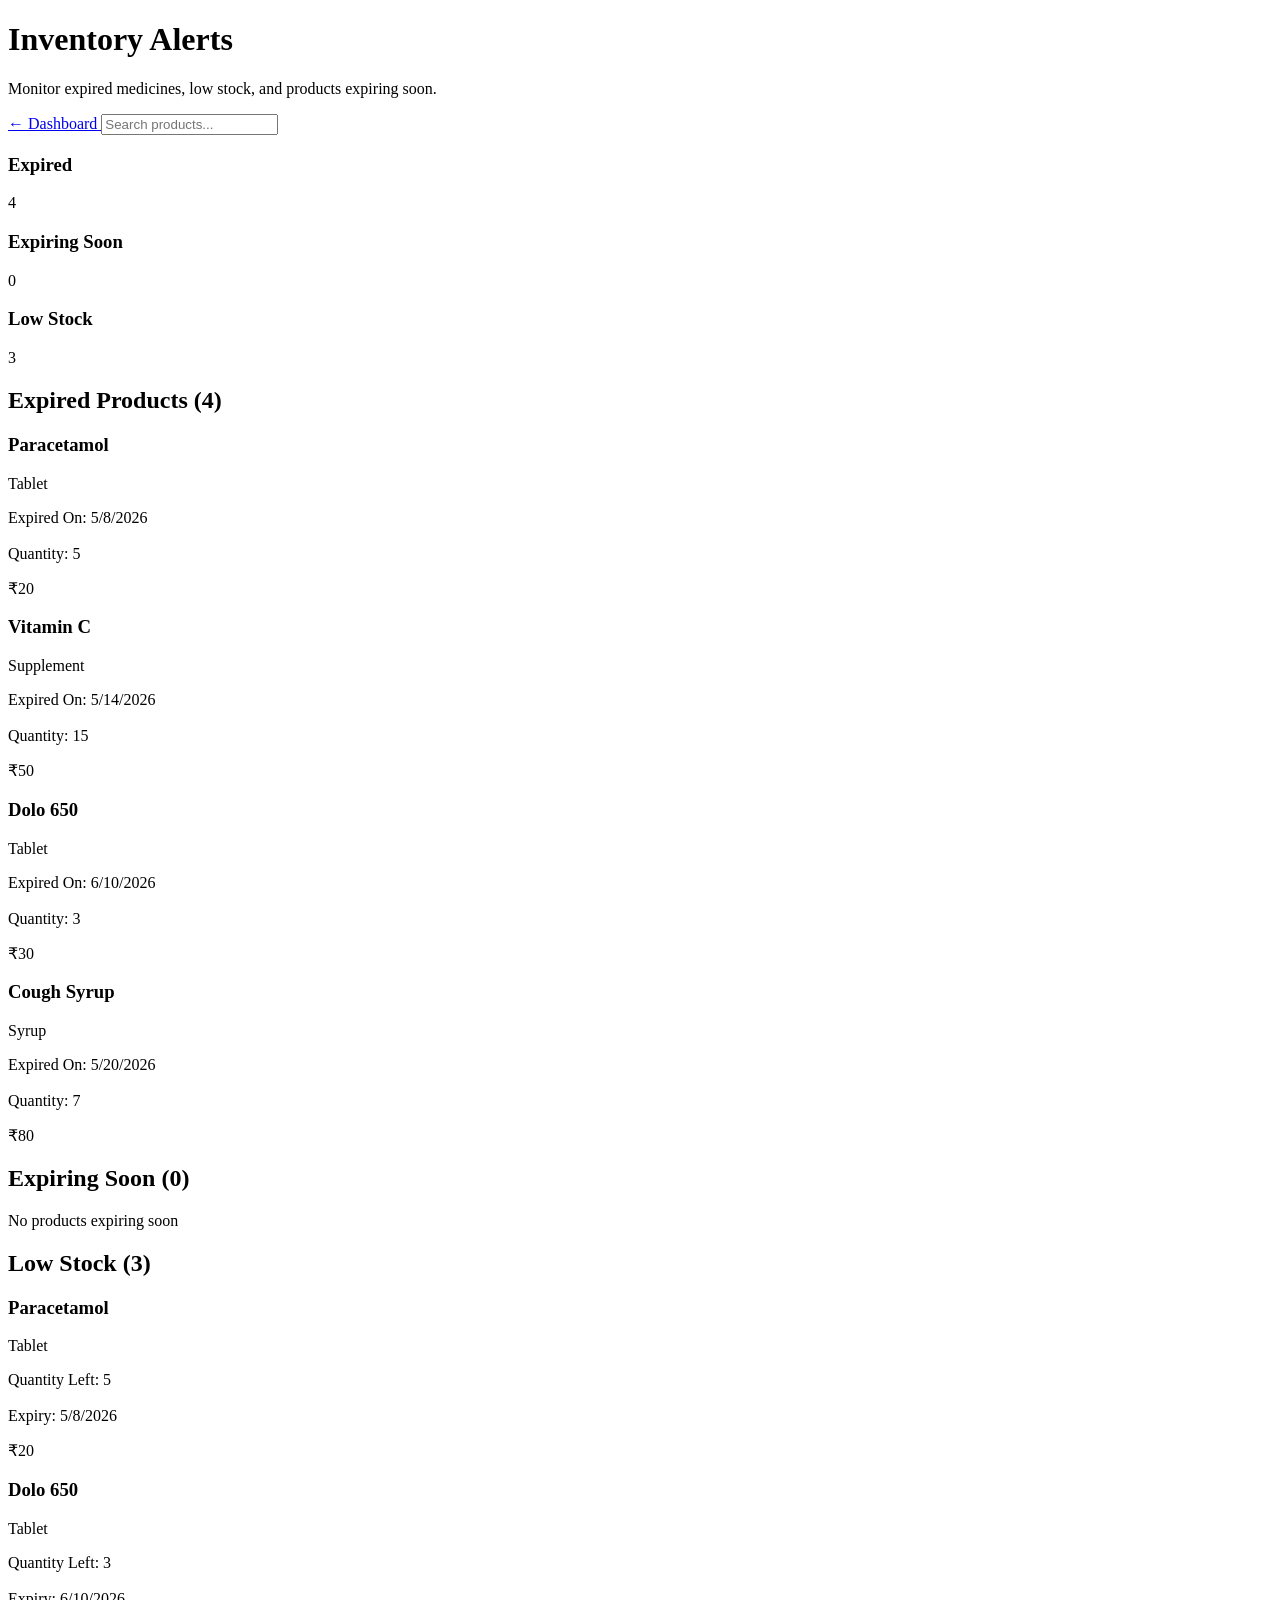
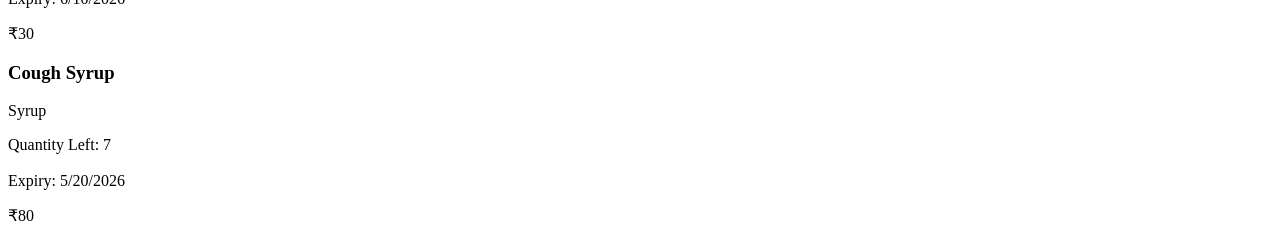
==== Alerts/alerts.html @ 267d738c "Add alerts.html for inventory monitoring" ====
<!DOCTYPE html>

      <div>
        <h1>Inventory Alerts</h1>
        <p class="subtitle">
          Monitor expired medicines, low stock,
          and products expiring soon.
        </p>
      </div>

      <a
        href="../index.html"
        class="back-btn"
      >
        &larr; Dashboard
      </a>

    </div>



    <!-- SEARCH BAR -->

    <input
      type="text"
      id="search"
      placeholder="Search products..."
    >



    <!-- SUMMARY CARDS -->

    <div class="summary-cards">

      <div class="summary red-summary">
        <h3>Expired</h3>
        <p id="expired-count">0</p>
      </div>

      <div class="summary yellow-summary">
        <h3>Expiring Soon</h3>
        <p id="expiring-count">0</p>
      </div>

      <div class="summary blue-summary">
        <h3>Low Stock</h3>
        <p id="lowstock-count">0</p>
      </div>

    </div>



    <!-- ALERT CONTAINERS -->

    <div id="expired-container"></div>

    <div id="expiring-container"></div>

    <div id="lowstock-container"></div>

  </div>



  <script src="alert.js"></script>

</body>

</html>
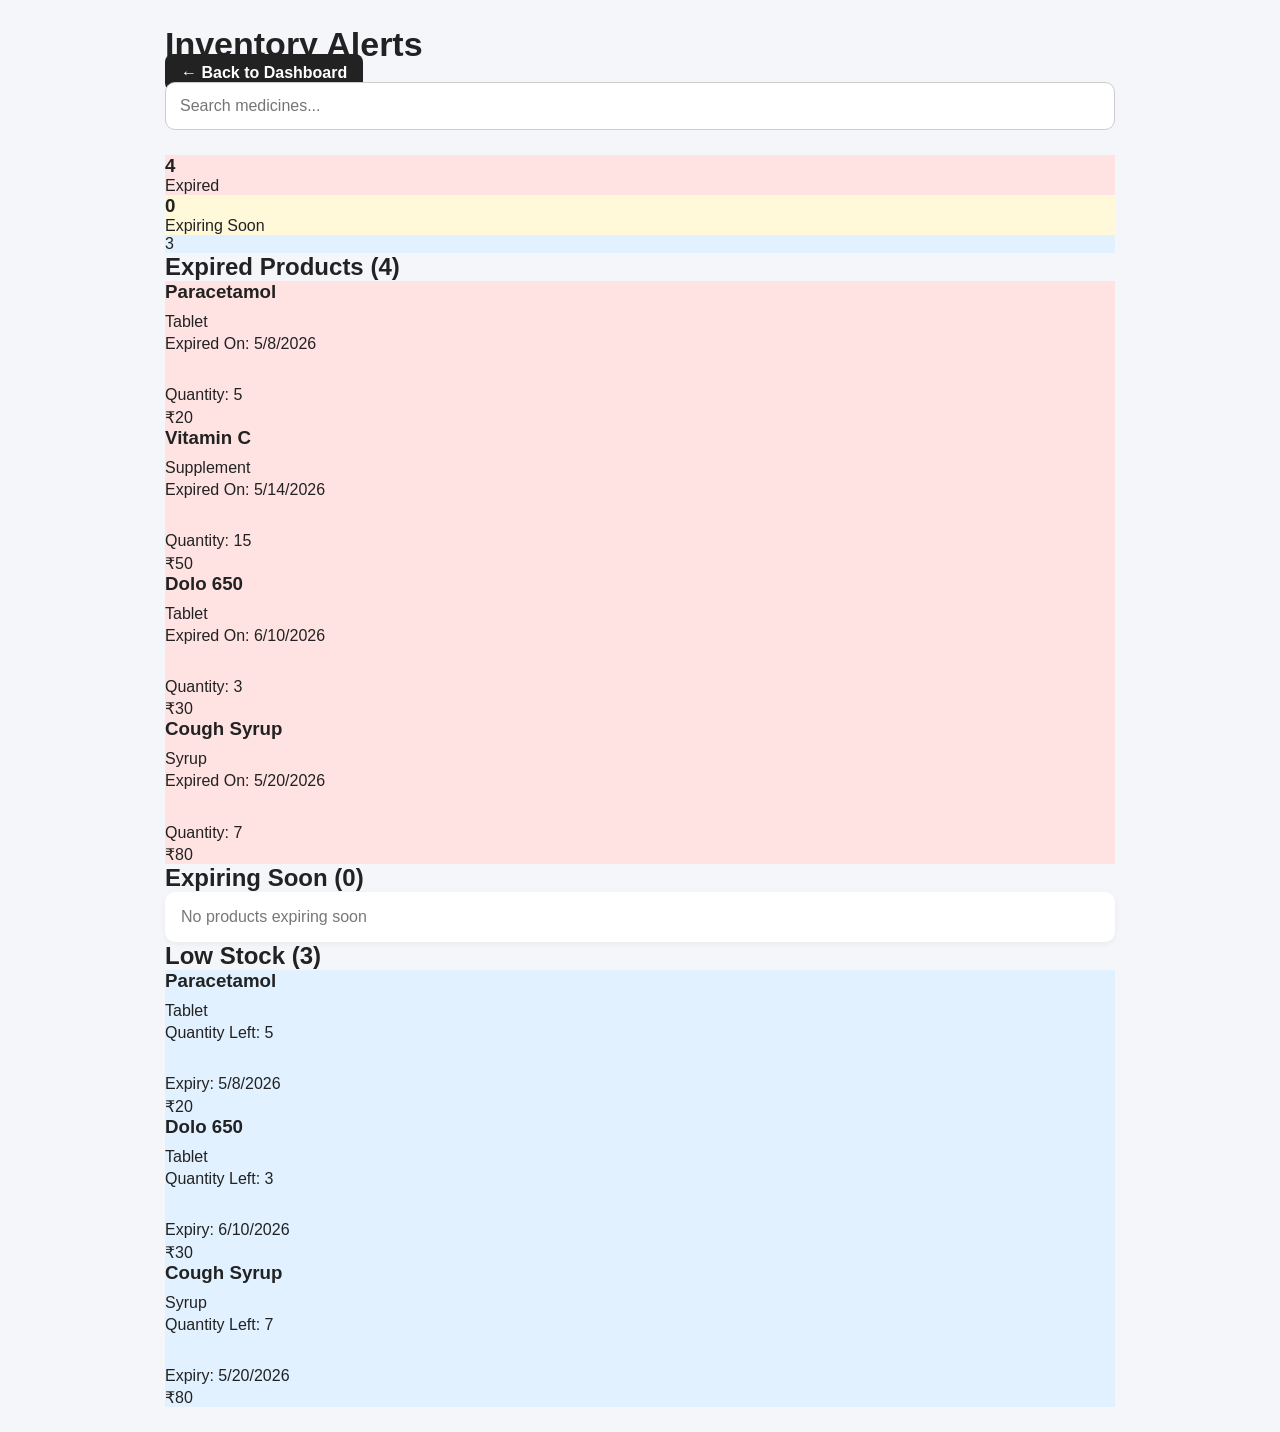
==== commit 99cbaf18: "Refactor alerts.html structure and styling" ====
--- a/Alerts/alerts.html
+++ b/Alerts/alerts.html
@@ -1,71 +1,84 @@
 <!DOCTYPE html>
-
-      <div>
-        <h1>Inventory Alerts</h1>
-        <p class="subtitle">
-          Monitor expired medicines, low stock,
-          and products expiring soon.
-        </p>
-      </div>
-
-      <a
-        href="../index.html"
-        class="back-btn"
-      >
-        &larr; Dashboard
-      </a>
-
-    </div>
-
-
-
-    <!-- SEARCH BAR -->
-
+<html lang="en">
+<head>
+  <meta charset="UTF-8">
+  <meta
+    name="viewport"
+    content="width=device-width, initial-scale=1.0"
+  >
+  <title>
+    Inventory Alerts
+  </title>
+  <!-- GLOBAL PROJECT CSS -->
+  <link
+    rel="stylesheet"
+    href="../style.css"
+  >
+      <!-- ALERT PAGE CSS -->
+  <link
+    rel="stylesheet"
+    href="alert.css"
+  >
+</head>
+<body>
+  <!-- MAIN CONTAINER -->
+  <div class="container">
+    <!-- PAGE TITLE -->
+    <h1>
+      Inventory Alerts
+    </h1>
+    <!-- BACK BUTTON -->
+    <a
+      href="../index.html"
+      class="back-btn"
+    >
+      &larr; Back to Dashboard
+    </a>
+    <!-- SEARCH INPUT -->
     <input
       type="text"
       id="search"
-      placeholder="Search products..."
+      placeholder="Search medicines..."
     >
+    <!-- SUMMARY SECTION -->
+    <div class="summary-container">
+      <!-- EXPIRED -->
+      <div class="summary-card red">
+        <h3 id="expired-count">
+          0
+        </h3>
+        <p>
+          Expired
+        </p>
 
-
-
-    <!-- SUMMARY CARDS -->
-
-    <div class="summary-cards">
-
-      <div class="summary red-summary">
-        <h3>Expired</h3>
-        <p id="expired-count">0</p>
       </div>
-
-      <div class="summary yellow-summary">
-        <h3>Expiring Soon</h3>
-        <p id="expiring-count">0</p>
+      <!-- EXPIRING SOON -->
+      <div class="summary-card yellow">
+        <h3 id="expiring-count">
+          0
+        </h3>
+        <p>
+          Expiring Soon
+        </p>
       </div>
-
-      <div class="summary blue-summary">
-        <h3>Low Stock</h3>
-        <p id="lowstock-count">0</p>
+      <!-- LOW STOCK -->
+      <div class="summary-card blue"
+        <h3 id="lowstock-count">
+          0
+        </h3>
+        <p>
+          Low Stock
+        </p>
       </div>
-
     </div>
-
-
-
-    <!-- ALERT CONTAINERS -->
-
+    <!-- EXPIRED PRODUCTS SECTION -->
     <div id="expired-container"></div>
-
+    <!-- EXPIRING SOON SECTION -->
     <div id="expiring-container"></div>
-
+    <!-- LOW STOCK SECTION -->
     <div id="lowstock-container"></div>
-
   </div>
-
-
-
+  <!-- JAVASCRIPT FILE -->
   <script src="alert.js"></script>
-
 </body>
-
 </html>
--- a/style.css
+++ b/style.css
@@ -0,0 +1,227 @@
+:root {
+  --primary: #00b96b;
+  --primary-light: #e8faf3;
+  --primary-dark: #009a59;
+  --secondary: #6c47ff;
+  --accent-orange: #ff8c00;
+  --accent-red: #ff4d4d;
+  --accent-blue: #3b82f6;
+  --accent-purple: #8b5cf6;
+  --bg: #f7f8fc;
+  --sidebar-bg: #ffffff;
+  --card-bg: #ffffff;
+  --text-main: #1a1d23;
+  --text-sub: #6b7280;
+  --text-muted: #9ca3af;
+  --border: #e5e7eb;
+  --border-light: #f3f4f6;
+  --shadow-sm: 0 1px 3px rgba(0,0,0,0.06),
+               0 1px 2px rgba(0,0,0,0.04);
+
+  --shadow-md: 0 4px 12px rgba(0,0,0,0.08);
+
+  --shadow-lg: 0 10px 30px rgba(0,0,0,0.1);
+
+  --radius: 12px;
+  --radius-sm: 8px;
+  --radius-xs: 6px;
+
+  --sidebar-width: 220px;
+}
+
+* {
+  margin: 0;
+  padding: 0;
+  box-sizing: border-box;
+}
+
+
+body {
+  font-family: 'Plus Jakarta Sans', sans-serif;
+  background: var(--bg);
+  color: var(--text-main);
+  min-height: 100vh;
+}
+
+
+/* ---------- NAVBAR ---------- */
+
+.navbar {
+
+  background: var(--sidebar-bg);
+
+  padding: 20px 40px;
+
+  display: flex;
+  justify-content: space-between;
+  align-items: center;
+
+  box-shadow: var(--shadow-sm);
+}
+
+.logo {
+  color: var(--primary);
+  font-size: 28px;
+  font-weight: 700;
+}
+
+.nav-links {
+  display: flex;
+  gap: 24px;
+}
+
+.nav-links a {
+
+  text-decoration: none;
+  color: var(--text-sub);
+
+  font-weight: 600;
+
+  transition: 0.3s;
+}
+
+.nav-links a:hover {
+  color: var(--primary);
+}
+
+
+/* ---------- HERO ---------- */
+
+.hero {
+
+  padding: 60px 20px;
+
+  text-align: center;
+}
+
+.hero h2 {
+
+  font-size: 42px;
+  margin-bottom: 16px;
+
+  color: var(--text-main);
+}
+
+.hero p {
+
+  color: var(--text-sub);
+
+  max-width: 700px;
+  margin: auto;
+
+  line-height: 1.6;
+
+  font-size: 18px;
+}
+
+
+/* ---------- DASHBOARD ---------- */
+
+.dashboard-container {
+
+  width: 90%;
+  margin: auto;
+
+  display: grid;
+
+  grid-template-columns:
+      repeat(auto-fit, minmax(220px, 1fr));
+
+  gap: 24px;
+
+  margin-top: 30px;
+}
+
+
+/* ---------- CARDS ---------- */
+
+.card {
+
+  background: var(--card-bg);
+
+  padding: 30px;
+
+  border-radius: var(--radius);
+
+  box-shadow: var(--shadow-md);
+
+  transition: 0.3s;
+}
+
+.card:hover {
+  transform: translateY(-5px);
+}
+
+.card h3 {
+
+  color: var(--text-sub);
+
+  margin-bottom: 16px;
+
+  font-size: 18px;
+}
+
+.card p {
+
+  font-size: 42px;
+  font-weight: bold;
+
+  color: var(--primary);
+}
+
+
+/* ---------- ACTION BUTTONS ---------- */
+
+.actions {
+
+  margin-top: 50px;
+
+  display: flex;
+  justify-content: center;
+  gap: 20px;
+
+  flex-wrap: wrap;
+}
+
+.btn {
+
+  text-decoration: none;
+
+  background: var(--primary);
+  color: white;
+
+  padding: 14px 24px;
+
+  border-radius: var(--radius-sm);
+
+  font-weight: 600;
+
+  transition: 0.3s;
+
+  box-shadow: var(--shadow-sm);
+}
+
+.btn:hover {
+  background: var(--primary-dark);
+}
+
+
+/* ---------- RESPONSIVE ---------- */
+
+@media (max-width: 768px) {
+
+  .navbar {
+      flex-direction: column;
+      gap: 20px;
+  }
+
+  .nav-links {
+      flex-wrap: wrap;
+      justify-content: center;
+  }
+
+  .hero h2 {
+      font-size: 32px;
+  }
+
+}
--- a/Alerts/alert.css
+++ b/Alerts/alert.css
@@ -0,0 +1,195 @@
+* {
+  box-sizing: border-box;
+}
+
+body {
+  margin: 0;
+  padding: 0;
+  font-family: Arial, sans-serif;
+  background-color: #f4f6f9;
+  color: #222;
+}
+
+
+
+/* CONTAINER */
+
+.container {
+  max-width: 1000px;
+  margin: auto;
+  padding: 25px;
+}
+
+
+
+/* HEADER */
+
+.top-section {
+  display: flex;
+  justify-content: space-between;
+  align-items: center;
+  gap: 20px;
+  margin-bottom: 20px;
+}
+
+h1 {
+  margin: 0;
+  font-size: 34px;
+}
+
+.subtitle {
+  margin-top: 8px;
+  color: #666;
+}
+
+
+
+/* BACK BUTTON */
+
+.back-btn {
+  text-decoration: none;
+  background-color: #222;
+  color: white;
+  padding: 10px 16px;
+  border-radius: 8px;
+  transition: 0.3s;
+  font-weight: bold;
+}
+
+.back-btn:hover {
+  background-color: #0077cc;
+}
+
+
+
+/* SEARCH */
+
+#search {
+  width: 100%;
+  padding: 14px;
+  border-radius: 10px;
+  border: 1px solid #ccc;
+  font-size: 16px;
+  margin-bottom: 25px;
+}
+
+#search:focus {
+  outline: none;
+  border-color: #0077cc;
+  box-shadow: 0 0 5px rgba(0, 119, 204, 0.3);
+}
+
+
+
+/* SUMMARY CARDS */
+
+.summary-cards {
+  display: grid;
+  grid-template-columns: repeat(auto-fit, minmax(200px, 1fr));
+  gap: 20px;
+  margin-bottom: 35px;
+}
+
+.summary {
+  padding: 22px;
+  border-radius: 14px;
+  box-shadow: 0 2px 10px rgba(0,0,0,0.08);
+}
+
+.summary h3 {
+  margin-top: 0;
+  margin-bottom: 10px;
+}
+
+.summary p {
+  margin: 0;
+  font-size: 34px;
+  font-weight: bold;
+}
+
+.red-summary {
+  background-color: #ffd6d6;
+}
+
+.yellow-summary {
+  background-color: #fff4cc;
+}
+
+.blue-summary {
+  background-color: #d6ecff;
+}
+
+
+  margin-bottom: 18px;
+}
+
+
+
+/* ALERT CARD */
+
+.alert-card {
+  padding: 18px;
+  border-radius: 12px;
+  margin-bottom: 15px;
+  box-shadow: 0 2px 8px rgba(0,0,0,0.08);
+  transition: 0.3s;
+}
+
+.alert-card:hover {
+  transform: translateY(-2px);
+}
+
+.alert-card h3 {
+  margin-top: 0;
+  margin-bottom: 10px;
+}
+
+.alert-card p {
+  margin: 0;
+  line-height: 1.6;
+}
+
+.red {
+  background-color: #ffe2e2;
+}
+
+.yellow {
+  background-color: #fff8d9;
+}
+
+.blue {
+  background-color: #e1f1ff;
+}
+
+
+
+/* EMPTY MESSAGE */
+
+.empty-message {
+  background-color: white;
+  padding: 16px;
+  border-radius: 10px;
+  color: #777;
+  box-shadow: 0 2px 6px rgba(0,0,0,0.05);
+}
+
+
+
+/* RESPONSIVE */
+
+@media (max-width: 700px) {
+
+  .top-section {
+    flex-direction: column;
+    align-items: flex-start;
+  }
+
+  h1 {
+    font-size: 28px;
+  }
+
+  .container {
+    padding: 16px;
+  }
+
+}
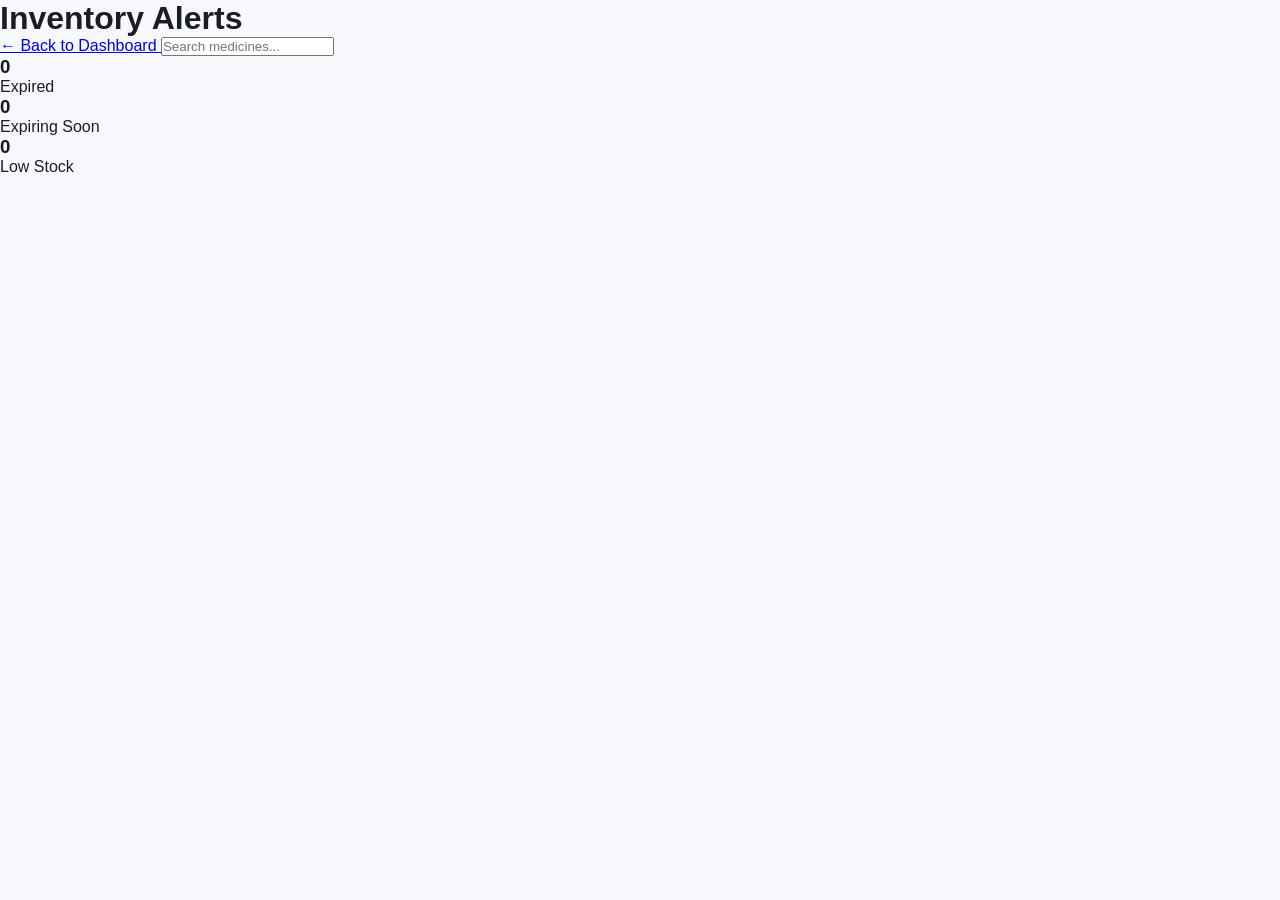
==== commit b5f8176a: "Add alerts.html for inventory management" ====
--- a/Alerts/alerts.html
+++ b/Alerts/alerts.html
@@ -1,84 +1,172 @@
 <!DOCTYPE html>
 <html lang="en">
+
 <head>
+
   <meta charset="UTF-8">
+
   <meta
     name="viewport"
     content="width=device-width, initial-scale=1.0"
   >
+
   <title>
     Inventory Alerts
   </title>
+
+
+
+
   <!-- GLOBAL PROJECT CSS -->
+
   <link
     rel="stylesheet"
     href="../style.css"
   >
-      <!-- ALERT PAGE CSS -->
+
+
+
+
+  <!-- ALERT PAGE CSS -->
+
   <link
     rel="stylesheet"
     href="alert.css"
   >
+
 </head>
+
 <body>
+
+
+
+
   <!-- MAIN CONTAINER -->
+
   <div class="container">
+
+
+
+
     <!-- PAGE TITLE -->
+
     <h1>
       Inventory Alerts
     </h1>
+
+
+
+
     <!-- BACK BUTTON -->
+
     <a
       href="../index.html"
       class="back-btn"
     >
       &larr; Back to Dashboard
     </a>
+
+
+
+
     <!-- SEARCH INPUT -->
+
     <input
       type="text"
       id="search"
       placeholder="Search medicines..."
     >
+
+
+
+
     <!-- SUMMARY SECTION -->
+
     <div class="summary-container">
+
+
+
+
       <!-- EXPIRED -->
+
       <div class="summary-card red">
+
         <h3 id="expired-count">
           0
         </h3>
+
         <p>
           Expired
         </p>
 
       </div>
+
+
+
+
       <!-- EXPIRING SOON -->
+
       <div class="summary-card yellow">
+
         <h3 id="expiring-count">
           0
         </h3>
+
         <p>
           Expiring Soon
         </p>
+
       </div>
+
+
+
+
       <!-- LOW STOCK -->
-      <div class="summary-card blue"
+
+      <div class="summary-card blue">
+
         <h3 id="lowstock-count">
           0
         </h3>
+
         <p>
           Low Stock
         </p>
+
       </div>
+
     </div>
+
+
+
+
     <!-- EXPIRED PRODUCTS SECTION -->
+
     <div id="expired-container"></div>
+
+
+
+
     <!-- EXPIRING SOON SECTION -->
+
     <div id="expiring-container"></div>
+
+
+
+
     <!-- LOW STOCK SECTION -->
+
     <div id="lowstock-container"></div>
+
   </div>
+
+
+
+
   <!-- JAVASCRIPT FILE -->
+
   <script src="alert.js"></script>
+
 </body>
+
 </html>
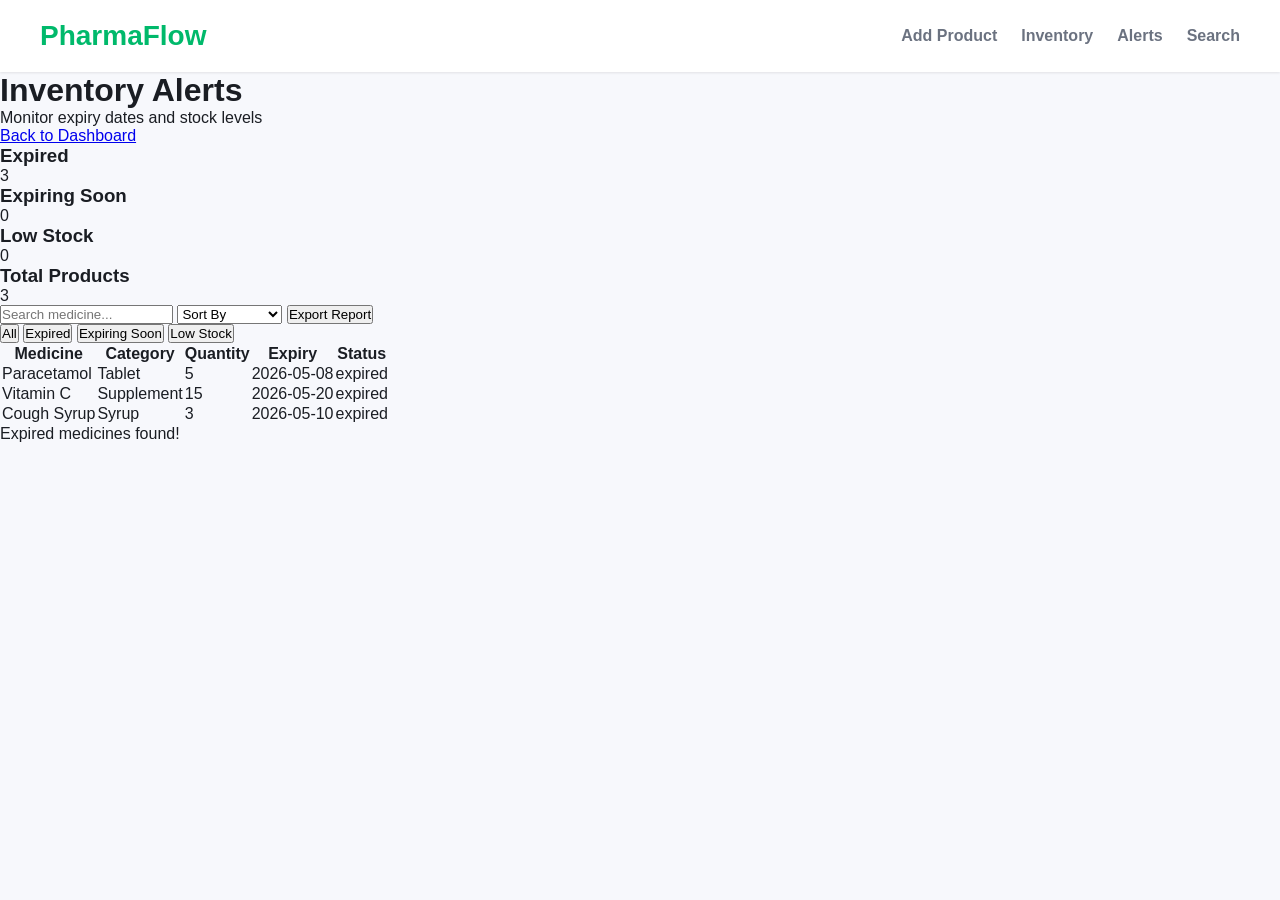
==== commit 359d2157: "Revamp alerts.html with navbar and improved layout Added a navbar, updated layout, and improved summ" ====
--- a/Alerts/alerts.html
+++ b/Alerts/alerts.html
@@ -14,21 +14,11 @@
     Inventory Alerts
   </title>
 
-
-
-
-  <!-- GLOBAL PROJECT CSS -->
-
   <link
     rel="stylesheet"
     href="../style.css"
   >
 
-
-
-
-  <!-- ALERT PAGE CSS -->
-
   <link
     rel="stylesheet"
     href="alert.css"
@@ -38,132 +28,305 @@
 
 <body>
 
-
-
-
-  <!-- MAIN CONTAINER -->
+  <!-- NAVBAR -->
+
+  <nav class="navbar">
+
+    <h1 class="logo">
+      PharmaFlow
+    </h1>
+
+    <div class="nav-links">
+
+      <a href="../Product/product.html">
+        Add Product
+      </a>
+
+      <a href="../Inventory/inventory.html">
+        Inventory
+      </a>
+
+      <a href="../Alerts/alerts.html">
+        Alerts
+      </a>
+
+      <a href="../Search/search.html">
+        Search
+      </a>
+
+    </div>
+
+  </nav>
+
+
+
+
 
   <div class="container">
 
-
-
-
-    <!-- PAGE TITLE -->
-
-    <h1>
-      Inventory Alerts
-    </h1>
-
-
-
-
-    <!-- BACK BUTTON -->
-
-    <a
-      href="../index.html"
-      class="back-btn"
+    <!-- HEADER -->
+
+    <div class="page-header">
+
+      <div>
+
+        <h1 class="page-title">
+          Inventory Alerts
+        </h1>
+
+        <p class="page-subtitle">
+          Monitor expiry dates and stock levels
+        </p>
+
+      </div>
+
+      <a
+        href="../index.html"
+        class="back-btn"
+      >
+        Back to Dashboard
+      </a>
+
+    </div>
+
+
+
+
+
+    <!-- SUMMARY CARDS -->
+
+    <div class="summary-grid">
+
+      <div
+        class="summary-card"
+        onclick="filterAlerts('expired')"
+      >
+
+        <h3>
+          Expired
+        </h3>
+
+        <p id="expired-count">
+          0
+        </p>
+
+      </div>
+
+
+
+
+
+      <div
+        class="summary-card"
+        onclick="filterAlerts('expiring')"
+      >
+
+        <h3>
+          Expiring Soon
+        </h3>
+
+        <p id="expiring-count">
+          0
+        </p>
+
+      </div>
+
+
+
+
+
+      <div
+        class="summary-card"
+        onclick="filterAlerts('lowstock')"
+      >
+
+        <h3>
+          Low Stock
+        </h3>
+
+        <p id="lowstock-count">
+          0
+        </p>
+
+      </div>
+
+
+
+
+
+      <div
+        class="summary-card"
+        onclick="filterAlerts('all')"
+      >
+
+        <h3>
+          Total Products
+        </h3>
+
+        <p id="total-count">
+          0
+        </p>
+
+      </div>
+
+    </div>
+
+
+
+
+
+    <!-- CONTROLS -->
+
+    <div class="controls">
+
+      <input
+        type="text"
+        id="search"
+        placeholder="Search medicine..."
+      >
+
+
+
+
+
+      <select id="sort">
+
+        <option value="">
+          Sort By
+        </option>
+
+        <option value="name">
+          Alphabetically
+        </option>
+
+        <option value="quantity">
+          Quantity
+        </option>
+
+        <option value="expiry">
+          Expiry Date
+        </option>
+
+      </select>
+
+
+
+
+
+      <button
+        class="export-btn"
+        id="export-btn"
+      >
+        Export Report
+      </button>
+
+    </div>
+
+
+
+
+
+    <!-- FILTER BUTTONS -->
+
+    <div class="filter-buttons">
+
+      <button onclick="filterAlerts('all')">
+        All
+      </button>
+
+      <button onclick="filterAlerts('expired')">
+        Expired
+      </button>
+
+      <button onclick="filterAlerts('expiring')">
+        Expiring Soon
+      </button>
+
+      <button onclick="filterAlerts('lowstock')">
+        Low Stock
+      </button>
+
+    </div>
+
+
+
+
+
+    <!-- TABLE -->
+
+    <div class="table-container">
+
+      <table>
+
+        <thead>
+
+          <tr>
+
+            <th>
+              Medicine
+            </th>
+
+            <th>
+              Category
+            </th>
+
+            <th>
+              Quantity
+            </th>
+
+            <th>
+              Expiry
+            </th>
+
+            <th>
+              Status
+            </th>
+
+          </tr>
+
+        </thead>
+
+
+
+
+
+        <tbody id="table-body"></tbody>
+
+      </table>
+
+    </div>
+
+
+
+
+
+    <!-- EMPTY STATE -->
+
+    <div
+      id="empty-state"
+      class="empty-state"
     >
-      &larr; Back to Dashboard
-    </a>
-
-
-
-
-    <!-- SEARCH INPUT -->
-
-    <input
-      type="text"
-      id="search"
-      placeholder="Search medicines..."
+      ✅ No products found
+    </div>
+
+
+
+
+
+    <!-- TOAST -->
+
+    <div
+      id="toast"
+      class="toast"
     >
-
-
-
-
-    <!-- SUMMARY SECTION -->
-
-    <div class="summary-container">
-
-
-
-
-      <!-- EXPIRED -->
-
-      <div class="summary-card red">
-
-        <h3 id="expired-count">
-          0
-        </h3>
-
-        <p>
-          Expired
-        </p>
-
-      </div>
-
-
-
-
-      <!-- EXPIRING SOON -->
-
-      <div class="summary-card yellow">
-
-        <h3 id="expiring-count">
-          0
-        </h3>
-
-        <p>
-          Expiring Soon
-        </p>
-
-      </div>
-
-
-
-
-      <!-- LOW STOCK -->
-
-      <div class="summary-card blue">
-
-        <h3 id="lowstock-count">
-          0
-        </h3>
-
-        <p>
-          Low Stock
-        </p>
-
-      </div>
-
-    </div>
-
-
-
-
-    <!-- EXPIRED PRODUCTS SECTION -->
-
-    <div id="expired-container"></div>
-
-
-
-
-    <!-- EXPIRING SOON SECTION -->
-
-    <div id="expiring-container"></div>
-
-
-
-
-    <!-- LOW STOCK SECTION -->
-
-    <div id="lowstock-container"></div>
+      Expired medicines found!
+    </div>
 
   </div>
 
 
 
 
-  <!-- JAVASCRIPT FILE -->
 
   <script src="alert.js"></script>
 
--- a/Alerts/alert.css
+++ b/Alerts/alert.css
@@ -0,0 +1,335 @@
+<!DOCTYPE html>
+<html lang="en">
+
+<head>
+
+  <meta charset="UTF-8">
+
+  <meta
+    name="viewport"
+    content="width=device-width, initial-scale=1.0"
+  >
+
+  <title>
+    Inventory Alerts
+  </title>
+
+  <link
+    rel="stylesheet"
+    href="../style.css"
+  >
+
+  <link
+    rel="stylesheet"
+    href="alert.css"
+  >
+
+</head>
+
+<body>
+
+  <!-- NAVBAR -->
+
+  <nav class="navbar">
+
+    <h1 class="logo">
+      PharmaFlow
+    </h1>
+
+    <div class="nav-links">
+
+      <a href="../Product/product.html">
+        Add Product
+      </a>
+
+      <a href="../Inventory/inventory.html">
+        Inventory
+      </a>
+
+      <a href="../Alerts/alerts.html">
+        Alerts
+      </a>
+
+      <a href="../Search/search.html">
+        Search
+      </a>
+
+    </div>
+
+  </nav>
+
+
+
+
+
+  <div class="container">
+
+    <!-- HEADER -->
+
+    <div class="page-header">
+
+      <div>
+
+        <h1 class="page-title">
+          Inventory Alerts
+        </h1>
+
+        <p class="page-subtitle">
+          Monitor expiry dates and stock levels
+        </p>
+
+      </div>
+
+      <a
+        href="../index.html"
+        class="back-btn"
+      >
+        Back to Dashboard
+      </a>
+
+    </div>
+
+
+
+
+
+    <!-- SUMMARY CARDS -->
+
+    <div class="summary-grid">
+
+      <div
+        class="summary-card"
+        onclick="filterAlerts('expired')"
+      >
+
+        <h3>
+          Expired
+        </h3>
+
+        <p id="expired-count">
+          0
+        </p>
+
+      </div>
+
+
+
+
+
+      <div
+        class="summary-card"
+        onclick="filterAlerts('expiring')"
+      >
+
+        <h3>
+          Expiring Soon
+        </h3>
+
+        <p id="expiring-count">
+          0
+        </p>
+
+      </div>
+
+
+
+
+
+      <div
+        class="summary-card"
+        onclick="filterAlerts('lowstock')"
+      >
+
+        <h3>
+          Low Stock
+        </h3>
+
+        <p id="lowstock-count">
+          0
+        </p>
+
+      </div>
+
+
+
+
+
+      <div
+        class="summary-card"
+        onclick="filterAlerts('all')"
+      >
+
+        <h3>
+          Total Products
+        </h3>
+
+        <p id="total-count">
+          0
+        </p>
+
+      </div>
+
+    </div>
+
+
+
+
+
+    <!-- CONTROLS -->
+
+    <div class="controls">
+
+      <input
+        type="text"
+        id="search"
+        placeholder="Search medicine..."
+      >
+
+
+
+
+
+      <select id="sort">
+
+        <option value="">
+          Sort By
+        </option>
+
+        <option value="name">
+          Alphabetically
+        </option>
+
+        <option value="quantity">
+          Quantity
+        </option>
+
+        <option value="expiry">
+          Expiry Date
+        </option>
+
+      </select>
+
+
+
+
+
+      <button
+        class="export-btn"
+        id="export-btn"
+      >
+        Export Report
+      </button>
+
+    </div>
+
+
+
+
+
+    <!-- FILTER BUTTONS -->
+
+    <div class="filter-buttons">
+
+      <button onclick="filterAlerts('all')">
+        All
+      </button>
+
+      <button onclick="filterAlerts('expired')">
+        Expired
+      </button>
+
+      <button onclick="filterAlerts('expiring')">
+        Expiring Soon
+      </button>
+
+      <button onclick="filterAlerts('lowstock')">
+        Low Stock
+      </button>
+
+    </div>
+
+
+
+
+
+    <!-- TABLE -->
+
+    <div class="table-container">
+
+      <table>
+
+        <thead>
+
+          <tr>
+
+            <th>
+              Medicine
+            </th>
+
+            <th>
+              Category
+            </th>
+
+            <th>
+              Quantity
+            </th>
+
+            <th>
+              Expiry
+            </th>
+
+            <th>
+              Status
+            </th>
+
+          </tr>
+
+        </thead>
+
+
+
+
+
+        <tbody id="table-body"></tbody>
+
+      </table>
+
+    </div>
+
+
+
+
+
+    <!-- EMPTY STATE -->
+
+    <div
+      id="empty-state"
+      class="empty-state"
+    >
+      ✅ No products found
+    </div>
+
+
+
+
+
+    <!-- TOAST -->
+
+    <div
+      id="toast"
+      class="toast"
+    >
+      Expired medicines found!
+    </div>
+
+  </div>
+
+
+
+
+
+  <script src="alert.js"></script>
+
+</body>
+
+</html>
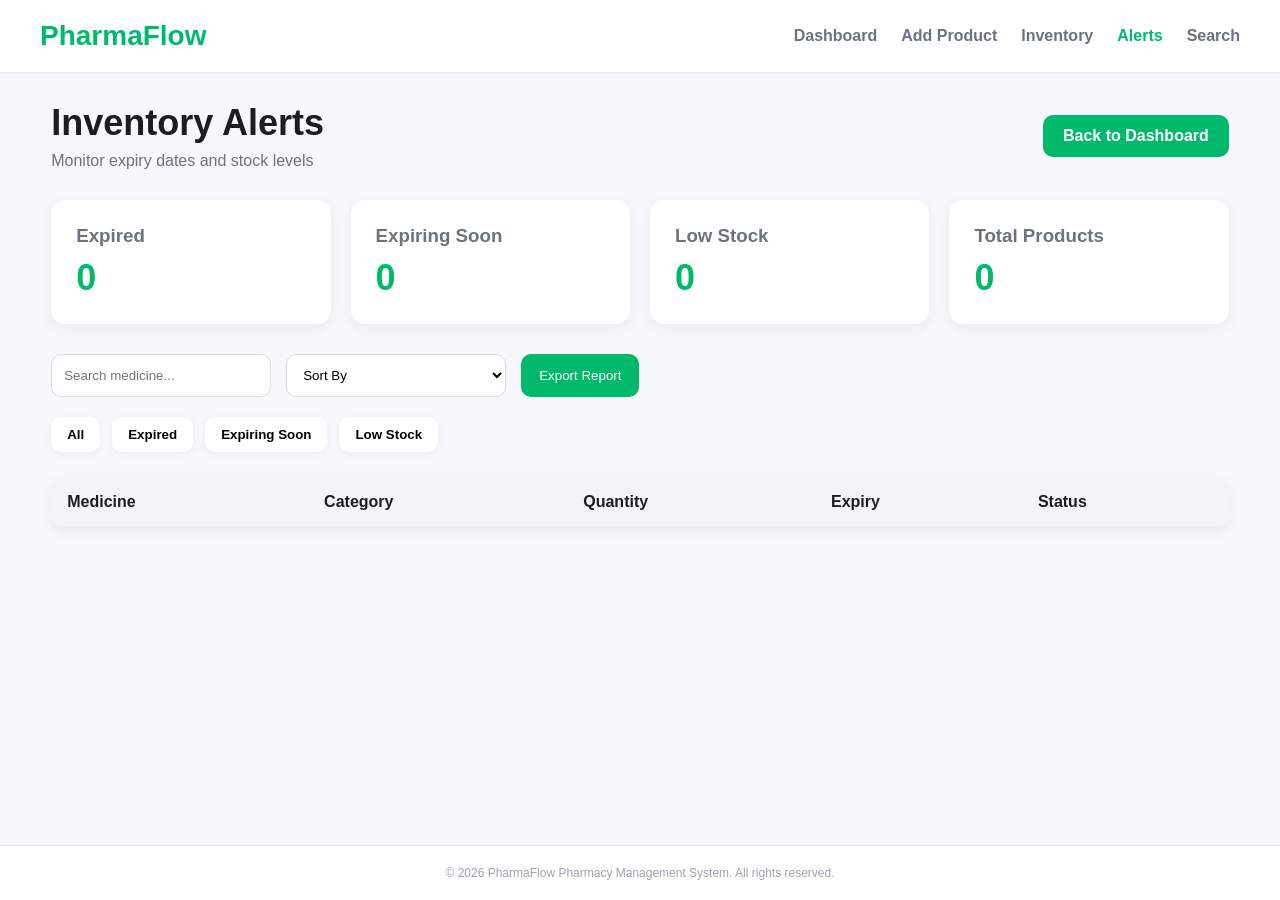
==== commit 6c3585f1: "Update alerts.html with footer and navbar changes Added footer with copyright information and update" ====
--- a/Alerts/alerts.html
+++ b/Alerts/alerts.html
@@ -1,335 +1,94 @@
-<!DOCTYPE html>
+<!doctype html>
 <html lang="en">
-
-<head>
-
-  <meta charset="UTF-8">
-
-  <meta
-    name="viewport"
-    content="width=device-width, initial-scale=1.0"
-  >
-
-  <title>
-    Inventory Alerts
-  </title>
-
-  <link
-    rel="stylesheet"
-    href="../style.css"
-  >
-
-  <link
-    rel="stylesheet"
-    href="alert.css"
-  >
-
-</head>
-
-<body>
-
-  <!-- NAVBAR -->
-
-  <nav class="navbar">
-
-    <h1 class="logo">
-      PharmaFlow
-    </h1>
-
-    <div class="nav-links">
-
-      <a href="../Product/product.html">
-        Add Product
-      </a>
-
-      <a href="../Inventory/inventory.html">
-        Inventory
-      </a>
-
-      <a href="../Alerts/alerts.html">
-        Alerts
-      </a>
-
-      <a href="../Search/search.html">
-        Search
-      </a>
-
+  <head>
+    <meta charset="UTF-8" />
+    <meta name="viewport" content="width=device-width, initial-scale=1.0" />
+    <title>Inventory Alerts</title>
+    <link rel="stylesheet" href="../style.css" />
+    <link rel="stylesheet" href="alert.css" />
+  </head>
+  <body>
+    <!-- NAVBAR -->
+    <nav class="navbar">
+      <h1 class="logo">PharmaFlow</h1>
+      <div class="nav-links">
+        <a href="../index.html"> Dashboard </a>
+        <a href="../Product/add_product.html"> Add Product </a>
+        <a href="../Inventory/inventory.html"> Inventory </a>
+        <a class="active" href="../Alerts/alerts.html"> Alerts </a>
+        <a href="../Search/search.html"> Search </a>
+      </div>
+    </nav>
+    <div class="container">
+      <!-- HEADER -->
+      <div class="page-header">
+        <div>
+          <h1 class="page-title">Inventory Alerts</h1>
+          <p class="page-subtitle">Monitor expiry dates and stock levels</p>
+        </div>
+        <a href="../index.html" class="back-btn"> Back to Dashboard </a>
+      </div>
+      <!-- SUMMARY CARDS -->
+      <div class="summary-grid">
+        <div class="summary-card" onclick="filterAlerts('expired')">
+          <h3>Expired</h3>
+          <p id="expired-count">0</p>
+        </div>
+        <div class="summary-card" onclick="filterAlerts('expiring')">
+          <h3>Expiring Soon</h3>
+          <p id="expiring-count">0</p>
+        </div>
+        <div class="summary-card" onclick="filterAlerts('lowstock')">
+          <h3>Low Stock</h3>
+          <p id="lowstock-count">0</p>
+        </div>
+        <div class="summary-card" onclick="filterAlerts('all')">
+          <h3>Total Products</h3>
+          <p id="total-count">0</p>
+        </div>
+      </div>
+      <!-- CONTROLS -->
+      <div class="controls">
+        <input type="text" id="search" placeholder="Search medicine..." />
+        <select id="sort">
+          <option value="">Sort By</option>
+          <option value="name">Alphabetically</option>
+          <option value="quantity">Quantity</option>
+          <option value="expiry">Expiry Date</option>
+        </select>
+        <button class="export-btn" id="export-btn">Export Report</button>
+      </div>
+      <!-- FILTER BUTTONS -->
+      <div class="filter-buttons">
+        <button onclick="filterAlerts('all')">All</button>
+        <button onclick="filterAlerts('expired')">Expired</button>
+        <button onclick="filterAlerts('expiring')">Expiring Soon</button>
+        <button onclick="filterAlerts('lowstock')">Low Stock</button>
+      </div>
+      <!-- TABLE -->
+      <div class="table-container">
+        <table>
+          <thead>
+            <tr>
+              <th>Medicine</th>
+              <th>Category</th>
+              <th>Quantity</th>
+              <th>Expiry</th>
+              <th>Status</th>
+            </tr>
+          </thead>
+          <tbody id="table-body"></tbody>
+        </table>
+      </div>
+      <!-- EMPTY STATE -->
+      <div id="empty-state" class="empty-state">✅ No products found</div>
+      <!-- TOAST -->
+      <div id="toast" class="toast">Expired medicines found!</div>
     </div>
-
-  </nav>
-
-
-
-
-
-  <div class="container">
-
-    <!-- HEADER -->
-
-    <div class="page-header">
-
-      <div>
-
-        <h1 class="page-title">
-          Inventory Alerts
-        </h1>
-
-        <p class="page-subtitle">
-          Monitor expiry dates and stock levels
-        </p>
-
-      </div>
-
-      <a
-        href="../index.html"
-        class="back-btn"
-      >
-        Back to Dashboard
-      </a>
-
+    <div class="footer">
+      © 2026 PharmaFlow Pharmacy Management System. All rights reserved.
     </div>
-
-
-
-
-
-    <!-- SUMMARY CARDS -->
-
-    <div class="summary-grid">
-
-      <div
-        class="summary-card"
-        onclick="filterAlerts('expired')"
-      >
-
-        <h3>
-          Expired
-        </h3>
-
-        <p id="expired-count">
-          0
-        </p>
-
-      </div>
-
-
-
-
-
-      <div
-        class="summary-card"
-        onclick="filterAlerts('expiring')"
-      >
-
-        <h3>
-          Expiring Soon
-        </h3>
-
-        <p id="expiring-count">
-          0
-        </p>
-
-      </div>
-
-
-
-
-
-      <div
-        class="summary-card"
-        onclick="filterAlerts('lowstock')"
-      >
-
-        <h3>
-          Low Stock
-        </h3>
-
-        <p id="lowstock-count">
-          0
-        </p>
-
-      </div>
-
-
-
-
-
-      <div
-        class="summary-card"
-        onclick="filterAlerts('all')"
-      >
-
-        <h3>
-          Total Products
-        </h3>
-
-        <p id="total-count">
-          0
-        </p>
-
-      </div>
-
-    </div>
-
-
-
-
-
-    <!-- CONTROLS -->
-
-    <div class="controls">
-
-      <input
-        type="text"
-        id="search"
-        placeholder="Search medicine..."
-      >
-
-
-
-
-
-      <select id="sort">
-
-        <option value="">
-          Sort By
-        </option>
-
-        <option value="name">
-          Alphabetically
-        </option>
-
-        <option value="quantity">
-          Quantity
-        </option>
-
-        <option value="expiry">
-          Expiry Date
-        </option>
-
-      </select>
-
-
-
-
-
-      <button
-        class="export-btn"
-        id="export-btn"
-      >
-        Export Report
-      </button>
-
-    </div>
-
-
-
-
-
-    <!-- FILTER BUTTONS -->
-
-    <div class="filter-buttons">
-
-      <button onclick="filterAlerts('all')">
-        All
-      </button>
-
-      <button onclick="filterAlerts('expired')">
-        Expired
-      </button>
-
-      <button onclick="filterAlerts('expiring')">
-        Expiring Soon
-      </button>
-
-      <button onclick="filterAlerts('lowstock')">
-        Low Stock
-      </button>
-
-    </div>
-
-
-
-
-
-    <!-- TABLE -->
-
-    <div class="table-container">
-
-      <table>
-
-        <thead>
-
-          <tr>
-
-            <th>
-              Medicine
-            </th>
-
-            <th>
-              Category
-            </th>
-
-            <th>
-              Quantity
-            </th>
-
-            <th>
-              Expiry
-            </th>
-
-            <th>
-              Status
-            </th>
-
-          </tr>
-
-        </thead>
-
-
-
-
-
-        <tbody id="table-body"></tbody>
-
-      </table>
-
-    </div>
-
-
-
-
-
-    <!-- EMPTY STATE -->
-
-    <div
-      id="empty-state"
-      class="empty-state"
-    >
-      ✅ No products found
-    </div>
-
-
-
-
-
-    <!-- TOAST -->
-
-    <div
-      id="toast"
-      class="toast"
-    >
-      Expired medicines found!
-    </div>
-
-  </div>
-
-
-
-
-
-  <script src="alert.js"></script>
-
-</body>
-
+    <script src="../storage.js"></script>
+    <script src="alert.js"></script>
+  </body>
 </html>
--- a/Alerts/alert.css
+++ b/Alerts/alert.css
@@ -1,335 +1,210 @@
-<!DOCTYPE html>
-<html lang="en">
-
-<head>
-
-  <meta charset="UTF-8">
-
-  <meta
-    name="viewport"
-    content="width=device-width, initial-scale=1.0"
-  >
-
-  <title>
-    Inventory Alerts
-  </title>
-
-  <link
-    rel="stylesheet"
-    href="../style.css"
-  >
-
-  <link
-    rel="stylesheet"
-    href="alert.css"
-  >
-
-</head>
-
-<body>
-
-  <!-- NAVBAR -->
-
-  <nav class="navbar">
-
-    <h1 class="logo">
-      PharmaFlow
-    </h1>
-
-    <div class="nav-links">
-
-      <a href="../Product/product.html">
-        Add Product
-      </a>
-
-      <a href="../Inventory/inventory.html">
-        Inventory
-      </a>
-
-      <a href="../Alerts/alerts.html">
-        Alerts
-      </a>
-
-      <a href="../Search/search.html">
-        Search
-      </a>
-
-    </div>
-
-  </nav>
-
-
-
-
-
-  <div class="container">
-
-    <!-- HEADER -->
-
-    <div class="page-header">
-
-      <div>
-
-        <h1 class="page-title">
-          Inventory Alerts
-        </h1>
-
-        <p class="page-subtitle">
-          Monitor expiry dates and stock levels
-        </p>
-
-      </div>
-
-      <a
-        href="../index.html"
-        class="back-btn"
-      >
-        Back to Dashboard
-      </a>
-
-    </div>
-
-
-
-
-
-    <!-- SUMMARY CARDS -->
-
-    <div class="summary-grid">
-
-      <div
-        class="summary-card"
-        onclick="filterAlerts('expired')"
-      >
-
-        <h3>
-          Expired
-        </h3>
-
-        <p id="expired-count">
-          0
-        </p>
-
-      </div>
-
-
-
-
-
-      <div
-        class="summary-card"
-        onclick="filterAlerts('expiring')"
-      >
-
-        <h3>
-          Expiring Soon
-        </h3>
-
-        <p id="expiring-count">
-          0
-        </p>
-
-      </div>
-
-
-
-
-
-      <div
-        class="summary-card"
-        onclick="filterAlerts('lowstock')"
-      >
-
-        <h3>
-          Low Stock
-        </h3>
-
-        <p id="lowstock-count">
-          0
-        </p>
-
-      </div>
-
-
-
-
-
-      <div
-        class="summary-card"
-        onclick="filterAlerts('all')"
-      >
-
-        <h3>
-          Total Products
-        </h3>
-
-        <p id="total-count">
-          0
-        </p>
-
-      </div>
-
-    </div>
-
-
-
-
-
-    <!-- CONTROLS -->
-
-    <div class="controls">
-
-      <input
-        type="text"
-        id="search"
-        placeholder="Search medicine..."
-      >
-
-
-
-
-
-      <select id="sort">
-
-        <option value="">
-          Sort By
-        </option>
-
-        <option value="name">
-          Alphabetically
-        </option>
-
-        <option value="quantity">
-          Quantity
-        </option>
-
-        <option value="expiry">
-          Expiry Date
-        </option>
-
-      </select>
-
-
-
-
-
-      <button
-        class="export-btn"
-        id="export-btn"
-      >
-        Export Report
-      </button>
-
-    </div>
-
-
-
-
-
-    <!-- FILTER BUTTONS -->
-
-    <div class="filter-buttons">
-
-      <button onclick="filterAlerts('all')">
-        All
-      </button>
-
-      <button onclick="filterAlerts('expired')">
-        Expired
-      </button>
-
-      <button onclick="filterAlerts('expiring')">
-        Expiring Soon
-      </button>
-
-      <button onclick="filterAlerts('lowstock')">
-        Low Stock
-      </button>
-
-    </div>
-
-
-
-
-
-    <!-- TABLE -->
-
-    <div class="table-container">
-
-      <table>
-
-        <thead>
-
-          <tr>
-
-            <th>
-              Medicine
-            </th>
-
-            <th>
-              Category
-            </th>
-
-            <th>
-              Quantity
-            </th>
-
-            <th>
-              Expiry
-            </th>
-
-            <th>
-              Status
-            </th>
-
-          </tr>
-
-        </thead>
-
-
-
-
-
-        <tbody id="table-body"></tbody>
-
-      </table>
-
-    </div>
-
-
-
-
-
-    <!-- EMPTY STATE -->
-
-    <div
-      id="empty-state"
-      class="empty-state"
-    >
-      ✅ No products found
-    </div>
-
-
-
-
-
-    <!-- TOAST -->
-
-    <div
-      id="toast"
-      class="toast"
-    >
-      Expired medicines found!
-    </div>
-
-  </div>
-
-
-
-
-
-  <script src="alert.js"></script>
-
-</body>
-
-</html>
+body {
+  background: #f7f8fc;
+  font-family: "Plus Jakarta Sans", sans-serif;
+  min-height: 100vh;
+  display: flex;
+  flex-direction: column;
+}
+.nav-links a.active {
+  color: var(--primary);
+}
+
+.footer {
+  margin-top: auto;
+  padding: 20px;
+  text-align: center;
+  font-size: 12px;
+  color: #9ca3af;
+  background: #fff;
+  border-top: 1px solid #e5e7eb;
+}
+
+.container {
+  width: 92%;
+  margin: auto;
+  padding: 30px 0 60px;
+  flex: 1;
+}
+
+.page-header {
+  display: flex;
+  justify-content: space-between;
+  align-items: center;
+  margin-bottom: 30px;
+  gap: 20px;
+  flex-wrap: wrap;
+}
+
+.page-title {
+  font-size: 36px;
+  color: #1a1d23;
+}
+
+.page-subtitle {
+  color: #6b7280;
+  margin-top: 8px;
+}
+
+.back-btn {
+  background: #00b96b;
+  color: white;
+  padding: 12px 20px;
+  border-radius: 10px;
+  text-decoration: none;
+  font-weight: 600;
+}
+
+.summary-grid {
+  display: grid;
+  grid-template-columns: repeat(auto-fit, minmax(220px, 1fr));
+
+  gap: 20px;
+  margin-bottom: 30px;
+}
+
+.summary-card {
+  background: white;
+  padding: 25px;
+  border-radius: 14px;
+  box-shadow: 0 4px 14px rgba(0, 0, 0, 0.06);
+  cursor: pointer;
+  transition: 0.3s;
+}
+
+.summary-card:hover {
+  transform: translateY(-4px);
+}
+
+.summary-card h3 {
+  color: #6b7280;
+  margin-bottom: 10px;
+}
+
+.summary-card p {
+  font-size: 36px;
+  color: #00b96b;
+  font-weight: bold;
+}
+
+.controls {
+  display: flex;
+  gap: 15px;
+  flex-wrap: wrap;
+  margin-bottom: 20px;
+}
+
+#search,
+#sort {
+  padding: 12px;
+  border: 1px solid #ddd;
+  border-radius: 10px;
+  background: white;
+  min-width: 220px;
+}
+
+.export-btn {
+  background: #00b96b;
+  color: white;
+  border: none;
+  padding: 12px 18px;
+  border-radius: 10px;
+  cursor: pointer;
+}
+
+.filter-buttons {
+  display: flex;
+  gap: 12px;
+  margin-bottom: 25px;
+  flex-wrap: wrap;
+}
+
+.filter-buttons button {
+  padding: 10px 16px;
+  border: none;
+  background: white;
+  border-radius: 10px;
+  cursor: pointer;
+  font-weight: 600;
+  box-shadow: 0 2px 8px rgba(0, 0, 0, 0.05);
+}
+
+.table-container {
+  overflow-x: auto;
+  background: white;
+  border-radius: 14px;
+  box-shadow: 0 4px 14px rgba(0, 0, 0, 0.06);
+}
+
+table {
+  width: 100%;
+  border-collapse: collapse;
+}
+
+th {
+  background: #f3f4f6;
+  padding: 16px;
+  text-align: left;
+}
+
+td {
+  padding: 16px;
+  border-top: 1px solid #eee;
+}
+
+.badge {
+  padding: 7px 14px;
+  border-radius: 30px;
+  font-size: 13px;
+  font-weight: 600;
+}
+
+.expired {
+  background: #ffe5e5;
+  color: #d62828;
+}
+
+.expiring {
+  background: #fff4d6;
+  color: #ff9800;
+}
+
+.lowstock {
+  background: #e3fcef;
+  color: #00b96b;
+}
+
+.empty-state {
+  margin-top: 25px;
+  background: white;
+  padding: 20px;
+  border-radius: 14px;
+  text-align: center;
+  display: none;
+}
+
+.toast {
+  position: fixed;
+  bottom: 30px;
+  right: 30px;
+  background: #1a1d23;
+  color: white;
+  padding: 15px 20px;
+  border-radius: 12px;
+  display: none;
+}
+
+@media (max-width: 768px) {
+  .page-header {
+    flex-direction: column;
+    align-items: flex-start;
+  }
+
+  .controls {
+    flex-direction: column;
+  }
+
+  #search,
+  #sort {
+    width: 100%;
+  }
+}
